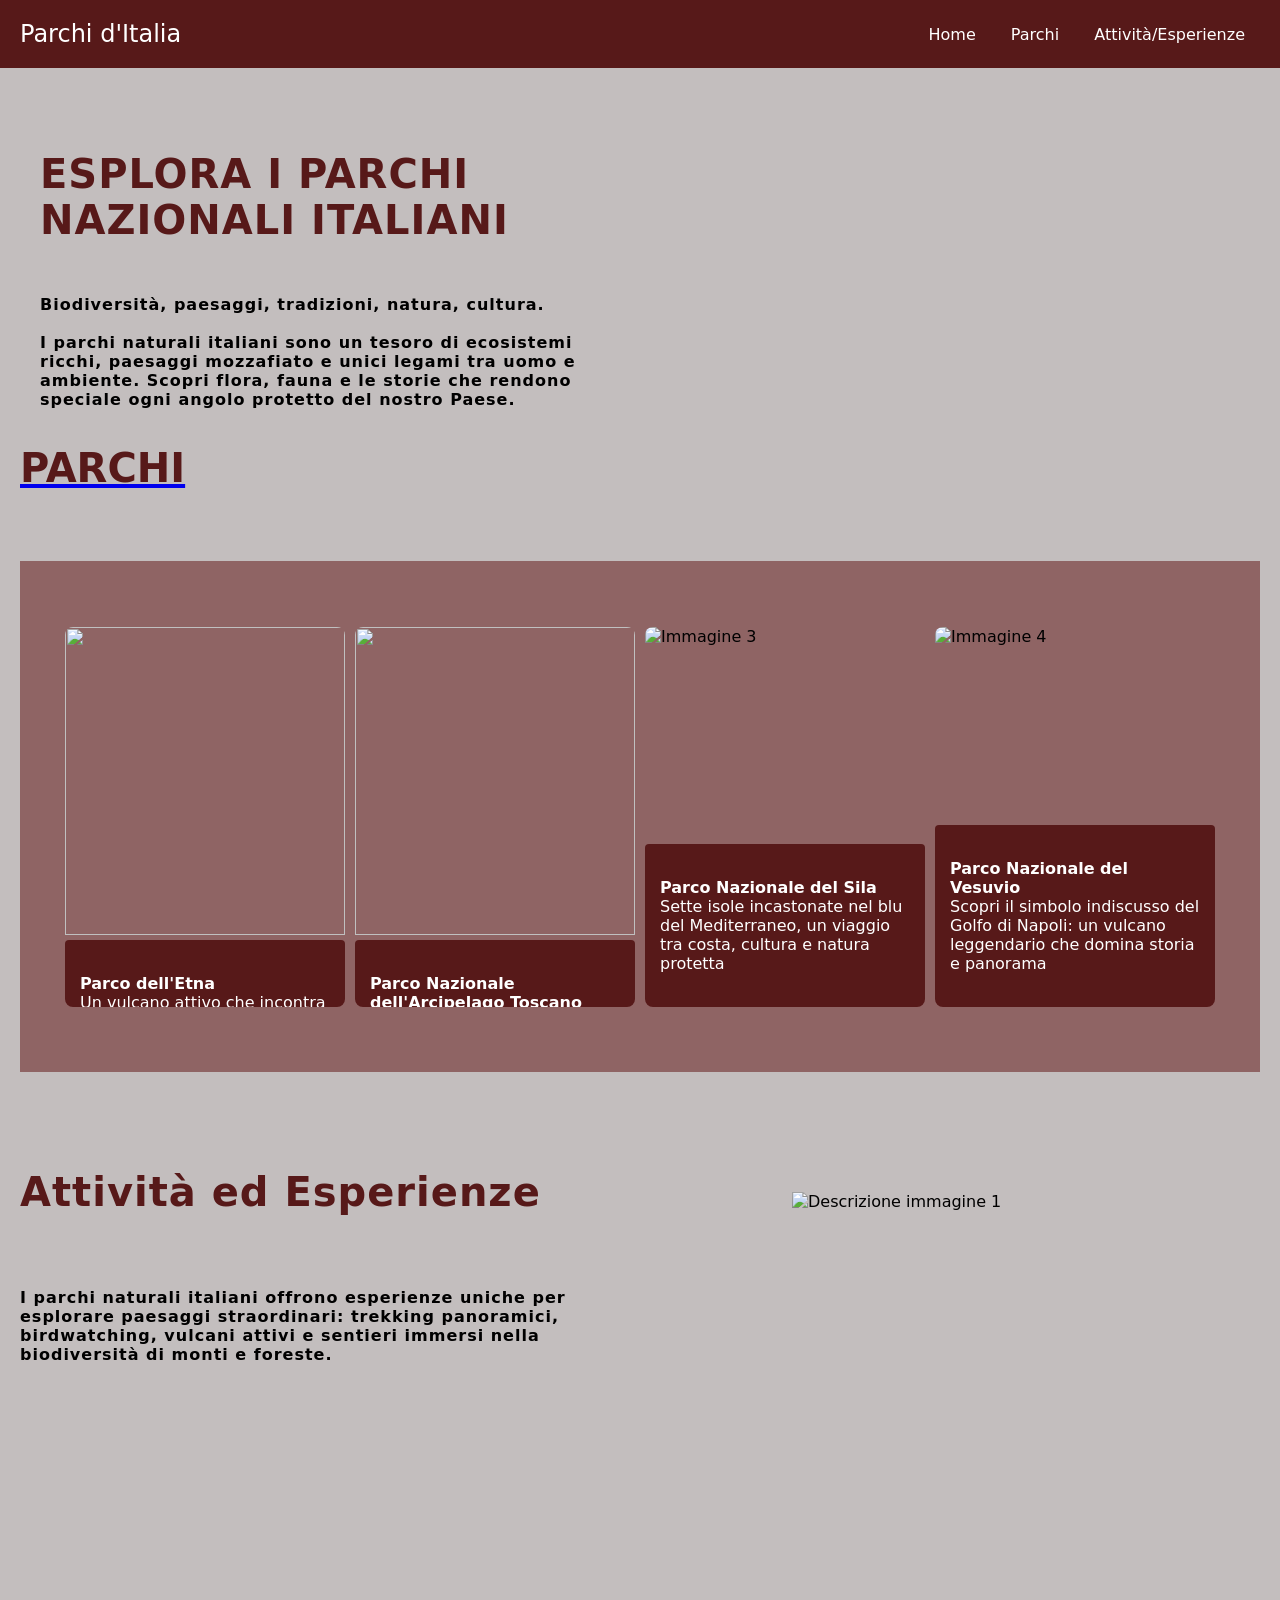
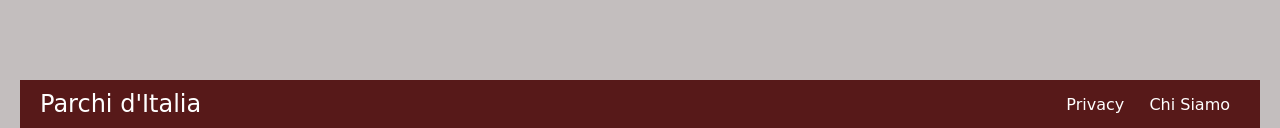
==== index.html @ 04eec41b "Initial commit" ====
<!DOCTYPE html>
<html lang="it">
<head>
    <meta charset="UTF-8">
    <meta name="viewport" content="width=device-width, initial-scale=1.0">
    <title>Parchi D'Italia</title>
    <link rel="stylesheet" href="style.css">
</head>
<body>
    <nav>
        <div class="logo">Parchi d'Italia</div>
        <div class="nav-links">
            <a href="./index.html">Home</a>
            <a href="./index1.html">Parchi</a>
            <a href="./indexattività.html">Attività/Esperienze</a>
        </div>
    </nav>
    <main>
        <section class="imghero">
        <img src="images/slide-comearrivare.png" alt=""; width="1230px";>
    </section>
     <!-- Sezione 1 -->
     <section class="section8">
        <div class="text-container">
            <h1>ESPLORA I PARCHI
                NAZIONALI ITALIANI</h1>
            <h4><br>Biodiversità, paesaggi, tradizioni, natura, cultura. </br>


                <br>I parchi naturali italiani sono un tesoro di ecosistemi ricchi, paesaggi mozzafiato e unici legami tra uomo e ambiente. Scopri flora, fauna e le storie che rendono speciale ogni angolo protetto del nostro Paese. </br></h4>
        </div>
        <div class="image-container8">
            <img src="./images/parco-nazionale-gran-paradiso_1404034665.jpg" alt="">
        </div>
     </section>
<!-- Sezione 2 -->
 <a href="index1.html">
<h1>PARCHI</h1>
</a>
<section class="section-2">
    <div class="card-container2">
        <div class="card2">
            <img src="images/blogetna.jpg" alt="">
            <div class="description2">
                <a href="indexetna.html">
                <h4>Parco dell'Etna</h4>
                <p>Un vulcano attivo che incontra boschi rigogliosi: scopri la potenza e il fascino unico dell’Etna.</p>
            </a>
            </div>
        </div>
        <div class="card2">
            <img src="images/Gorgona-PNAT-5-e1601803223626-730x548.jpg" alt="">
            <div class="description2">
                <a href="indextoscano.html">
                <h4>Parco Nazionale dell'Arcipelago Toscano</h4>
                <p>Un altopiano millenario nel cuore della Calabria: boschi, laghi e borghi di antiche tradizioni</p>
            </a>
            </div>
        </div>
        <div class="card2">
            <img src="images/parco-nazionale-della-sila-1.jpeg" alt="Immagine 3">
            <div class="description2">
                <a href="indexsila.html">
                <h4>Parco Nazionale del Sila</h4>
                <p>Sette isole incastonate nel blu del Mediterraneo, un viaggio tra costa, cultura e natura protetta</p>
            </a>
            </div>
        </div>
        <div class="card2">
            <img src="images/parco-nazionale-del-vesuvio-veduta-med.jpg" alt="Immagine 4">
            <div class="description2">
                <a href="indexvesuvio.html">
                <h4>Parco Nazionale del Vesuvio</h4>
                <p>Scopri il simbolo indiscusso del Golfo di Napoli: un vulcano leggendario che domina storia e panorama</p>
            </a>
            </div>
        </div>
    </div>
</section>

     <!-- Sezione 3 -->
     <section class="section-3">
        <div class="text-container">
            <a href="indexattività.html">
            <h1>Attività ed Esperienze</h1></a>
            <h4>I parchi naturali italiani offrono esperienze uniche per esplorare paesaggi straordinari: trekking panoramici, birdwatching, vulcani attivi e sentieri immersi nella biodiversità di monti e foreste.</h4>
        </div>
        <div class="image-container">
            <img src="./images/uomo nella sdraio.jpg" alt="Descrizione immagine 1">
        </div>
    </section>
</main>
    <footer>
        <div class="logo">Parchi d'Italia</div>
        <div class="nav-links">
            <a href="#Privacy">Privacy</a>
            <a href="#ChiSiamo">Chi Siamo</a>
            
        </div>
    </footer>
</body>
</html>
---- style.css ----
html, body {
    height: 100%; /* Assicura che il body e l'html occupino il 100% dell'altezza */
    margin: 0; /* Rimuove il margine predefinito */
}

body { 
    font-family: system-ui, -apple-system, BlinkMacSystemFont, 'Segoe UI', Roboto, Oxygen, Ubuntu, Cantarell, 'Open Sans', 'Helvetica Neue', sans-serif; 
    background: #C3BEBE; 
    margin: 0; /* Rimuove il margine del body */
    padding: 0; /* Rimuove il padding del body */
    display: flex; /* Utilizza Flexbox per gestire il layout del body */
    flex-direction: column; /* Dispone gli elementi in colonna */
    min-height: 100vh; /* Imposta l'altezza minima del body a 100% della viewport */
}

.main-content {
    flex: 1; /* Occupa tutto lo spazio disponibile */
}

h1 {
    font-size: 40px; color: #571919;
}

/*NAVIGAZIONE*/
nav { 
    display: flex; 
    justify-content: space-between; 
    align-items: center; 
    background: #571919; 
    color: white; 
    padding: 20px; 
}

nav .logo { 
    font-size: 1.5em; 
}

nav a { 
    color: white; 
    margin: 0 15px; 
    text-decoration: none; 
}

nav a:hover { 
    text-decoration: underline; 
}

/*PARCHI SECTION 1 e 2*/
section a {
    color: white; 
    margin: 0 15px; 
    text-decoration: none; 
} 

.section1, .section-3 { 
    background: #C3BEBE; 
    display: flex; 
    justify-content: space-between; 
    align-items: center; 
}
.section1{
    background: #C3BEBE; 
    display: flex; 
    justify-content: space-between;
    margin-top: 50px;
}

.section5{
    background: #C3BEBE; 
    display: flex; 
    justify-content: space-between;
    margin-top: 100px;
}
.image-container5 { width: 100px; 
    height: 100px; 
    margin-top: 245px; /* Abbassa l'immagine */
    justify-content: space-between;
    position: left;}
    

    .text-container5{
        width: 550px; /* Aumenta la larghezza del contenitore */
        height: 280px; 
        margin-right: 20px; 
        margin-top: 200px; /* Solleva ulteriormente il testo */
        letter-spacing: 1px; /* Aggiunge spazio tra le lettere */
        font-weight: 200; /* Rende il testo più sottile */
        position: right;
    }

.section8{ background: #C3BEBE; 
    display: flex; 
    justify-content: space-between; 
    align-items: center; 
    padding: 20px; 
    margin: 20px 0;
margin-top: 250px }
.section8 img{position: right; max-width: 468px;justify-content: space-between;}

.text-container {
    width: 550px; /* Aumenta la larghezza del contenitore */
    height: 280px; 
    margin-right: 20px; 
    margin-top: -240px; /* Solleva ulteriormente il testo */
    letter-spacing: 1px; /* Aggiunge spazio tra le lettere */
    font-weight: 200; /* Rende il testo più sottile */
    
}
.image-container7{
    width: 280px; 
    height: 280px; 
    margin-top: 200px; /* Abbassa l'immagine */
    justify-content: space-between;
    position: right
}
.image-container {
    width: 468px; 
    height: 468px; 
    margin-top: 100px; /* Abbassa l'immagine */
    justify-content: space-between;
    position: right;
}

.image-container img {
    max-width: 100%; 
    height: auto; 
}
.section-66{ margin-top: 200px;}
.section-2 {
    padding: 20px; 
    margin: 20px auto; /* Centra la sezione orizzontalmente */
    background: #8F6464; 
    display: flex; /* Utilizza Flexbox per la sezione */
    justify-content: center; /* Centra le card orizzontalmente */
    margin-top: 70px;
    grid-template-columns: repeat(2, 1fr);
}
.card-container33{display: grid; /* Utilizza il layout a griglia */
    grid-template-columns: repeat(2, 1fr); /* 3 colonne di uguale larghezza */
    gap: 20px; /* Spaziatura uniforme tra le card */
    max-width: 1200px; /* Limita la larghezza massima del contenitore delle card */
    width: 100%; /* Occupa tutta la larghezza disponibile */
    padding: 0 20px; /* Padding laterale per mantenere distanza dai bordi */
    margin: 45.8px; /* Sposta l'intero contenitore delle card verso sinistra */
    }

.card-container {
    display: grid; /* Utilizza il layout a griglia */
    grid-template-columns: repeat(3, 1fr); /* 3 colonne di uguale larghezza */
    gap: 20px; /* Spaziatura uniforme tra le card */
    max-width: 1200px; /* Limita la larghezza massima del contenitore delle card */
    width: 100%; /* Occupa tutta la larghezza disponibile */
    padding: 0 20px; /* Padding laterale per mantenere distanza dai bordi */
    margin: 45.8px; /* Sposta l'intero contenitore delle card verso sinistra */
  
}
.card-container2{
    display: grid; /* Utilizza il layout a griglia */
    grid-template-columns: repeat(4, 1fr); /* 3 colonne di uguale larghezza */
    gap: 10px; /* Spaziatura uniforme tra le card */
    max-width: 1200px; /* Limita la larghezza massima del contenitore delle card */
    width: 100%; /* Occupa tutta la larghezza disponibile */
    padding: 0 20px; /* Padding laterale per mantenere distanza dai bordi */
    margin: 45.8px; /* Sposta l'intero contenitore delle card verso sinistra */
}
.card2{
    display: flex; /* Utilizza Flexbox per gestire il layout della card */
    flex-direction: column; /* Dispone gli elementi in colonna */
    border-radius: 8px; 
    overflow: hidden; /* Nasconde il contenuto che esce dai bordi */
    width: 280px; /* Larghezza fissa per la card */
    height: 380px; /* Altezza totale per la card */
}
.card {
    display: flex; /* Utilizza Flexbox per gestire il layout della card */
    flex-direction: column; /* Dispone gli elementi in colonna */
    border-radius: 8px; 
    overflow: hidden; /* Nasconde il contenuto che esce dai bordi */
    width: 304px; /* Larghezza fissa per la card */
    height: 404px; /* Altezza totale per la card */
}

.card2 img{ width: 100%; /* Larghezza dell'immagine al 100% della card */
    height: 308px; /* Altezza fissa per l'immagine */
    object-fit: cover; /* Riempi l'area senza distorcere l'immagine */

}
.card2 .text-container{ width: 304px; /* Larghezza fissa per la descrizione */
    height: 98px; /* Altezza fissa per la descrizione */
    display: flex; /* Utilizza flexbox per gestire il layout del testo */
    flex-direction: column; /* Dispone il testo in colonna */
    justify-content: flex-start; /* Allinea il testo in alto */
    padding: 0; /* Rimuove il padding per attaccare il testo all'immagine */
    background: rgba(255, 255, 255, 0.7); /* Sfondo leggermente trasparente per il testo */
    border-radius: 0 0 8px 8px; /* Arrotonda solo il fondo della sezione del testo */
    overflow: hidden; /* Nasconde il testo in eccesso */

}
.card2 h4, .card2 p{
    margin: 0; /* Rimuove il margine per il titolo e la descrizione */
    overflow: hidden; /* Nasconde il testo che esce dai bordi */
    text-overflow: ellipsis; /* Aggiunge i puntini di sospensione per il testo troppo lungo */
}
.card img {
    width: 100%; /* Larghezza dell'immagine al 100% della card */
    height: 304px; /* Altezza fissa per l'immagine */
    object-fit: cover; /* Riempi l'area senza distorcere l'immagine */
}

.card .text-container {
    width: 304px; /* Larghezza fissa per la descrizione */
    height: 91px; /* Altezza fissa per la descrizione */
    display: flex; /* Utilizza flexbox per gestire il layout del testo */
    flex-direction: column; /* Dispone il testo in colonna */
    justify-content: flex-start; /* Allinea il testo in alto */
    padding: 0; /* Rimuove il padding per attaccare il testo all'immagine */
    background: rgba(255, 255, 255, 0.7); /* Sfondo leggermente trasparente per il testo */
    border-radius: 0 0 8px 8px; /* Arrotonda solo il fondo della sezione del testo */
    overflow: hidden; /* Nasconde il testo in eccesso */
}

.card h2, .card p {
    margin: 0; /* Rimuove il margine per il titolo e la descrizione */
    overflow: hidden; /* Nasconde il testo che esce dai bordi */
    text-overflow: ellipsis; /* Aggiunge i puntini di sospensione per il testo troppo lungo */
}

.card h2 {
    color: #571919; /* Colore del testo */
}

.card p {
    font-size: 14px; /* Dimensione del testo per la descrizione */
}

.description2 {
    background: #571919; /* Colore di sfondo per la descrizione */
    color: white; /* Colore del testo nella descrizione */
    padding: 15px; /* Padding interno per la descrizione */
    border-radius: 4px; /* Angoli arrotondati per la descrizione */
    margin-top: 5px; /* Margine sopra la descrizione */
    align-items: center;
}
.description {
    background: #571919; /* Colore di sfondo per la descrizione */
    color: white; /* Colore del testo nella descrizione */
    padding: 10px; /* Padding interno per la descrizione */
    border-radius: 4px; /* Angoli arrotondati per la descrizione */
    margin-top: 10px; /* Margine sopra la descrizione */
    align-items: center;
}

/*FOOTER*/
footer {
    background: #571919; /* Colore di sfondo per il footer */
    color: white; /* Colore del testo nel footer */
    text-align: center; 
    padding: 10px 20px; 
    display: flex; /* Utilizza Flexbox per il footer */
    justify-content: space-between; /* Allinea il logo a sinistra e i link a destra */
    align-items: center; /* Allinea verticalmente gli elementi */
    width: 100%; /* Occupa tutta la larghezza della pagina */
    max-width: 1200px; /* Limita la larghezza massima del footer */
    margin: 0 auto; /* Centra il footer orizzontalmente */
}

footer .logo {
    font-size: 1.5em; /* Dimensione del logo nel footer */
}

footer .nav-links {
    margin-left: auto; /* Sposta i link a destra */
}

footer .nav-links a {
    color: white; 
    margin: 0 10px; 
    text-decoration: none; 
}

footer .nav-links a:hover {
    text-decoration: underline; /* Sottolinea il link al passaggio del mouse */
}

main { 
    padding: 20px; 
}

h3 {
    color: #571919; /* Colore del titolo h3 */
}

.image-gallery {
    display: flex;
    justify-content: center;
    align-items: center;
    flex-wrap: wrap;
    gap: 20px;
    margin-top: 20px;
    background-color: #8F6464;
  }
  
  .image-gallery img {
    max-width: 300px;
    height: auto;
    border-radius: 5px;
    box-shadow: 0 2px 5px rgba(0, 0, 0, 0.1);
    margin: 30px;
  }

.cardine{width: 40%; justify-content: space-around;}
.imghero{ width: 500px;
    height: auto;
    display: flex;}

    .text-container9 {
        padding: 20px;
        max-width: 1000px;
        margin: 45px 45px;
        margin-left: 35px;
        align-items: center;
      }
      
      .text-container9 h2 {
        margin-top: 0;
      }
      
      .text-container9 img {
        width: 100%;
        height: auto;
        object-fit: cover;
        margin: 35px 45px;
        align-items: center;
        position: center;
      }
      
      .text-container9 p {
        line-height: 1.5;
      }

      @media (max-width: 768px) {
        .image-container, .image-container5, .image-container7 {
            flex-direction: column; /* Mantiene la disposizione in colonna */
            align-items: center; /* Centra gli elementi */
        }
    
        .text-container, .text-container5 {
            width: 90%; /* Ridotto per schermi piccoli */
            max-width: none; /* Rimuove il limite massimo per il testo */
            margin-top: 10px; /* Spazio sopra il testo */
            padding: 15px; /* Aumenta il padding per una migliore leggibilità */
        }
    
        .image-container img {
            margin-bottom: 15px; /* Maggiore spazio sotto l'immagine */
        }
    }
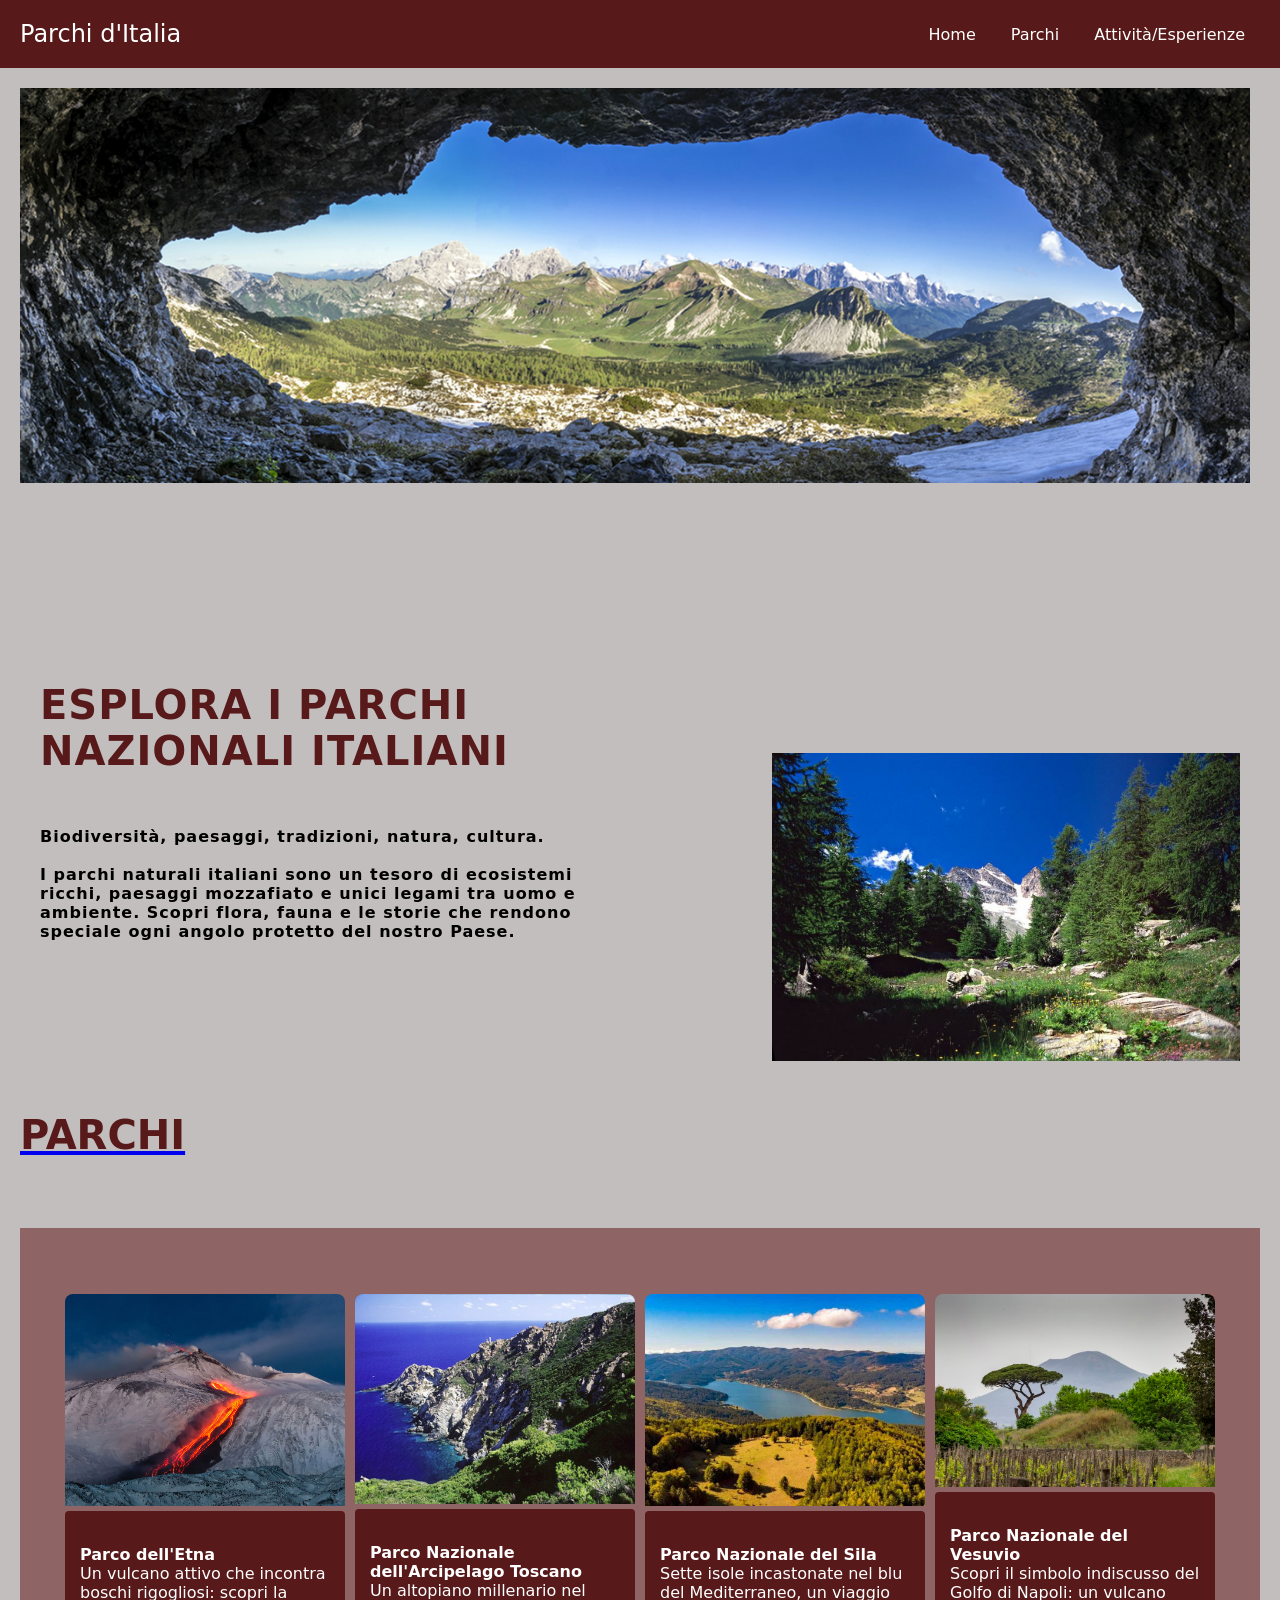
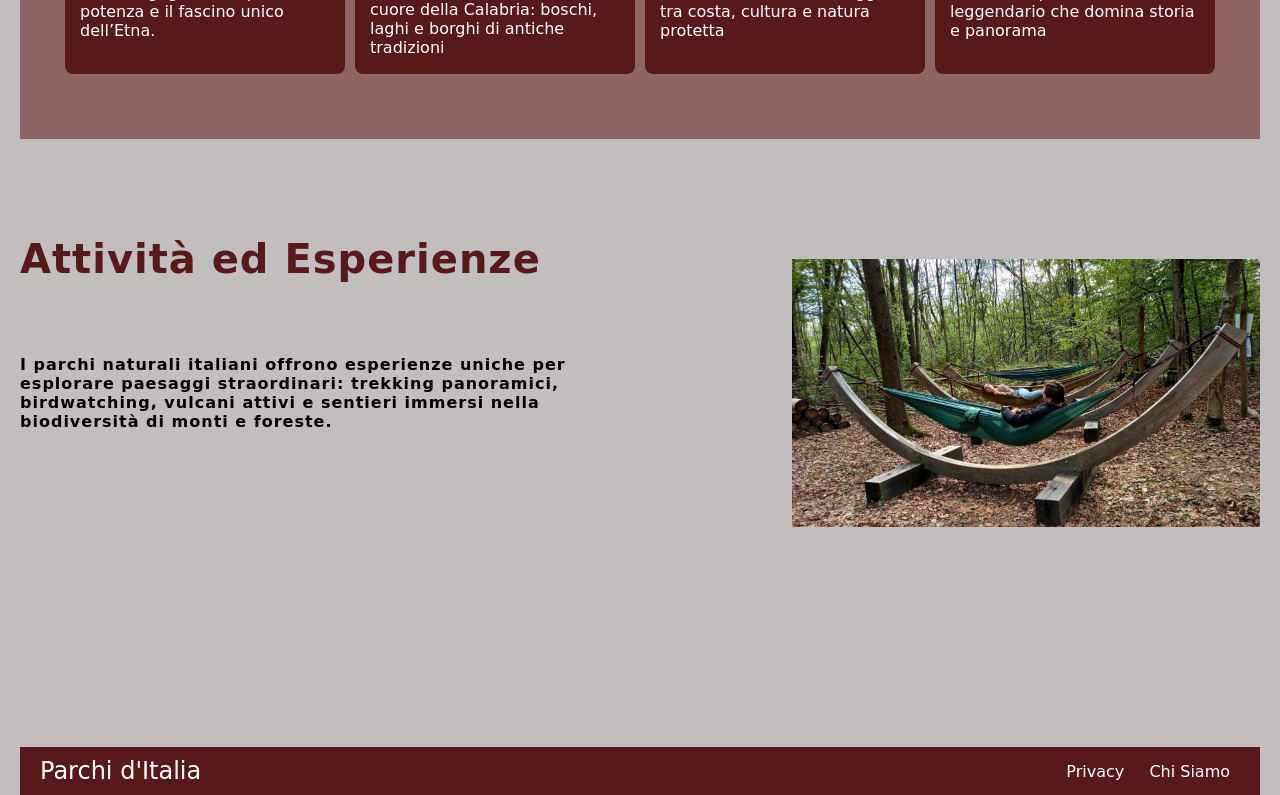
==== commit ae1f093c: "fix" ====
--- a/index.html
+++ b/index.html
@@ -10,9 +10,9 @@
     <nav>
         <div class="logo">Parchi d'Italia</div>
         <div class="nav-links">
-            <a href="./index.html">Home</a>
-            <a href="./index1.html">Parchi</a>
-            <a href="./indexattività.html">Attività/Esperienze</a>
+            <a href="index.html">Home</a>
+            <a href="index1.html">Parchi</a>
+            <a href="indexattivita.html">Attività/Esperienze</a>
         </div>
     </nav>
     <main>
@@ -30,7 +30,7 @@
                 <br>I parchi naturali italiani sono un tesoro di ecosistemi ricchi, paesaggi mozzafiato e unici legami tra uomo e ambiente. Scopri flora, fauna e le storie che rendono speciale ogni angolo protetto del nostro Paese. </br></h4>
         </div>
         <div class="image-container8">
-            <img src="./images/parco-nazionale-gran-paradiso_1404034665.jpg" alt="">
+            <img src="images/parco-nazionale-gran-paradiso_1404034665.jpg" alt="">
         </div>
      </section>
 <!-- Sezione 2 -->
@@ -86,7 +86,7 @@
             <h4>I parchi naturali italiani offrono esperienze uniche per esplorare paesaggi straordinari: trekking panoramici, birdwatching, vulcani attivi e sentieri immersi nella biodiversità di monti e foreste.</h4>
         </div>
         <div class="image-container">
-            <img src="./images/uomo nella sdraio.jpg" alt="Descrizione immagine 1">
+            <img src="images/uomo nella sdraio.jpg" alt="Descrizione immagine 1">
         </div>
     </section>
 </main>
